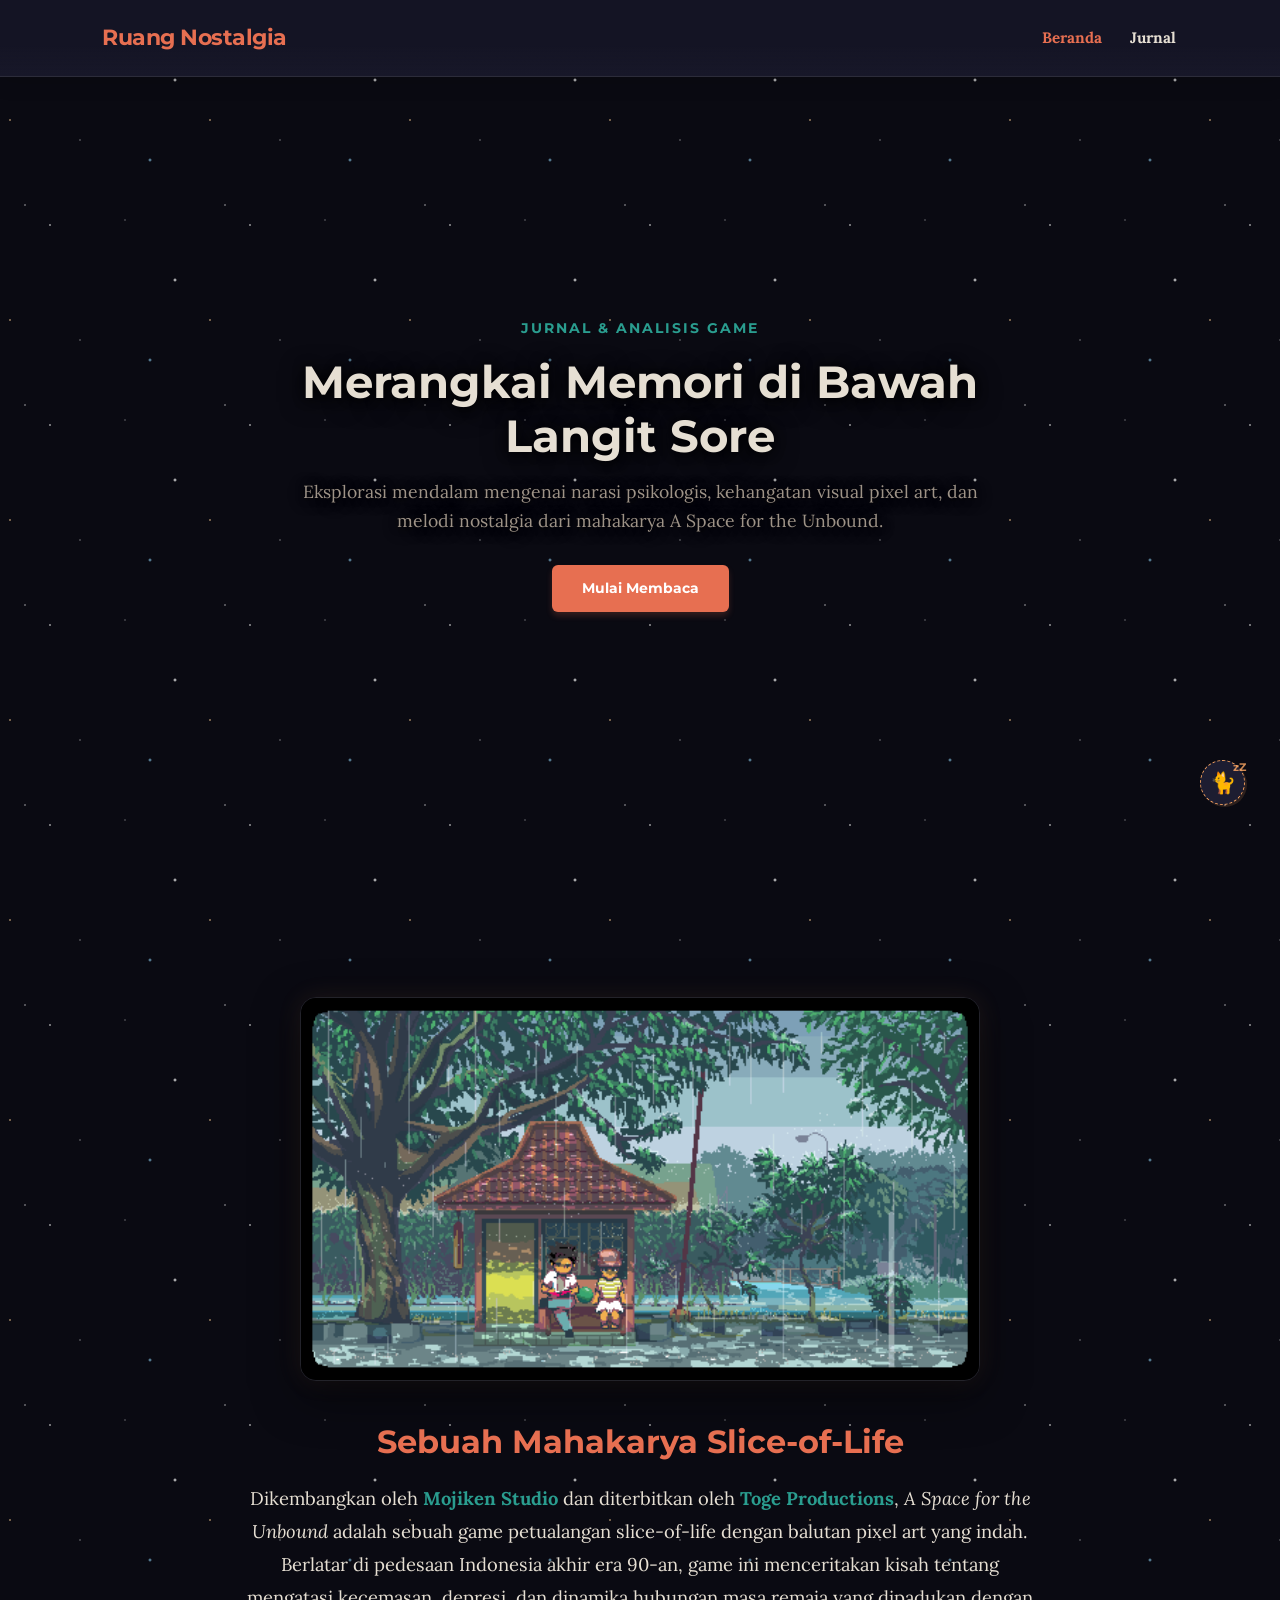
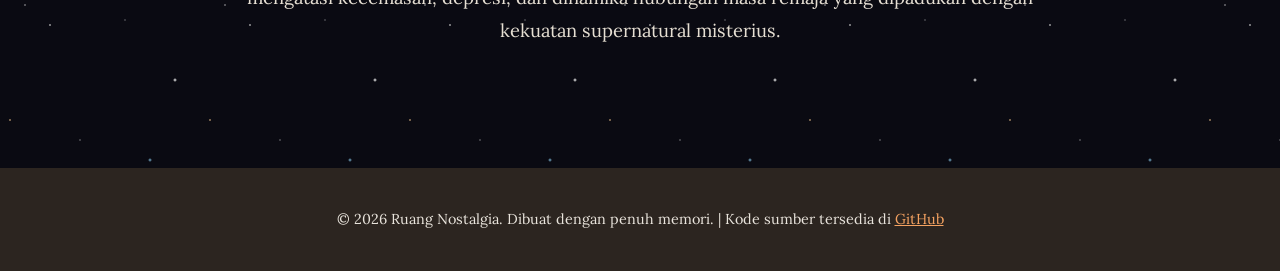
==== index.html @ d912e8d3 "Initial commit - Proyek Ruang Nostalgia" ====
<!DOCTYPE html>
<html lang="id">

<head>
    <meta charset="UTF-8">
    <meta name="viewport" content="width=device-width, initial-scale=1.0">
    <title>Ruang Nostalgia - A Space for the Unbound Blog</title>
    <link rel="preconnect" href="https://fonts.googleapis.com">
    <link rel="preconnect" href="https://fonts.gstatic.com" crossorigin>
    <link
        href="https://fonts.googleapis.com/css2?family=Lora:ital,wght@0,400..700;1,400..700&family=Montserrat:wght@400;700&display=swap"
        rel="stylesheet">
    <link rel="stylesheet" href="style.css">
</head>

<body>

    <header class="navbar">
        <div class="logo">Ruang Nostalgia</div>
        <nav class="nav-links">
            <a href="index.html" class="active">Beranda</a>
            <a href="jurnal.html">Jurnal</a>
            </nav>
    </header>

    <main class="hero">
        <div class="hero-content">
            <span class="hero-tag">Jurnal & Analisis Game</span>
            <h1>Merangkai Memori di Bawah Langit Sore</h1>
            <p>Eksplorasi mendalam mengenai narasi psikologis, kehangatan visual pixel art, dan melodi nostalgia dari
                mahakarya A Space for the Unbound.</p>
            <a href="jurnal.html" class="btn-utama">Mulai Membaca</a>
        </div>
    </main>

    <section class="game-intro">
        <div class="intro-content">
            <img src="images/gameplay.gif" alt="A Space for the Unbound Gameplay" class="game-gif">
            <h2>Sebuah Mahakarya Slice-of-Life</h2>
            <p>Dikembangkan oleh <strong>Mojiken Studio</strong> dan diterbitkan oleh <strong>Toge Productions</strong>, <em>A Space for the Unbound</em> adalah sebuah game petualangan slice-of-life dengan balutan pixel art yang indah. Berlatar di pedesaan Indonesia akhir era 90-an, game ini menceritakan kisah tentang mengatasi kecemasan, depresi, dan dinamika hubungan masa remaja yang dipadukan dengan kekuatan supernatural misterius.</p>
        </div>
    </section>

    <footer class="footer">
        <p>&copy; 2026 Ruang Nostalgia. Dibuat dengan penuh memori. | Kode sumber tersedia di <a href="https://github.com" target="_blank" style="color: var(--senja-kuning); text-decoration: underline;">GitHub</a></p>
    </footer>

    <script src="script.js"></script>
    <!-- Interactive Easter Egg: Pet the Cat -->
    <div id="retro-cat" class="retro-cat" title="Kucing jalanan yang sedang tidur...">
        <span class="cat-emoji">🐈</span>
        <span class="cat-zzz">zZ</span>
        <div class="cat-tooltip">Meow~ Kamu menemukan Admiral!</div>
    </div>
    <!-- Back to Top Button -->
    <button id="btn-top" class="btn-top" title="Kembali ke Atas">↑</button>
</body>

</html>
---- style.css ----
/* ==========================================
   1. RESET & VARIABEL WARNA (KONSISTENSI UI)
   ========================================== */
* {
    margin: 0;
    padding: 0;
    box-sizing: border-box;
}

html {
    scroll-behavior: smooth;
}

:root {
    --bg-kertas: #141424; 
    --bg-kartu: #1D1D31; 
    --bg-blockquote: #23233A; 
    --teks-utama: #E6DFD3; 
    --teks-pudar: #9E9387; 
    --senja-kuning: #F4A261;
    --senja-jingga: #E76F51;
    --langit-biru: #2A9D8F;
    --border-garis: rgba(255, 255, 255, 0.1);
}

body {
    overflow-x: hidden;
    width: 100%;
    font-family: 'Lora', Georgia, serif;
    background-color: #0A0A12; /* Deep space dark base */
    /* Pure CSS Stars */
    background-image: 
        radial-gradient(1px 1px at 25px 5px, #FFFFFF, rgba(255,255,255,0)),
        radial-gradient(1.5px 1.5px at 50px 25px, rgba(255,255,255,0.8), rgba(255,255,255,0)),
        radial-gradient(1px 1px at 125px 20px, rgba(255,255,255,0.6), rgba(255,255,255,0)),
        radial-gradient(2px 2px at 175px 80px, #FFFFFF, rgba(255,255,255,0)),
        radial-gradient(1.5px 1.5px at 10px 120px, rgba(255,210,150,0.8), rgba(255,255,255,0)), /* Warm star */
        radial-gradient(1px 1px at 80px 140px, rgba(255,255,255,0.7), rgba(255,255,255,0)),
        radial-gradient(2px 2px at 150px 160px, rgba(150,220,255,0.8), rgba(255,255,255,0)); /* Blue star */
    background-repeat: repeat;
    background-size: 200px 200px;
    color: var(--teks-utama);
    line-height: 1.6;
    animation: spaceDrift 150s linear infinite; /* Very slow, calming pan effect */
    transition: color 0.3s;
}

@keyframes spaceDrift {
    0% { background-position: 0 0; }
    100% { background-position: -2000px 1000px; } /* Moves diagonally */
}

h1, h2, h3, .logo, .btn-utama {
    font-family: 'Montserrat', sans-serif; /* Font tegas untuk judul */
}

/* ==========================================
   2. BILAH NAVIGASI (NAVBAR)
   ========================================== */
.navbar {
    display: flex;
    justify-content: space-between;
    align-items: center;
    padding: 20px 8%;
    background-color: var(--bg-kertas);
    background-image: linear-gradient(to bottom, var(--bg-kertas) 60%, rgba(29, 29, 49, 0.4));
    border-bottom: 1px solid var(--border-garis);
    box-shadow: 0 4px 20px rgba(0, 0, 0, 0.15);
    position: sticky;
    top: 0;
    z-index: 100;
    transition: background-color 0.3s, border-color 0.3s, box-shadow 0.3s;
}

.logo {
    font-size: 1.4rem;
    font-weight: bold;
    color: var(--senja-jingga);
    letter-spacing: -0.5px;
    position: relative;
    user-select: none;
    transition: transform 0.2s cubic-bezier(0.175, 0.885, 0.32, 1.275);
}

.nav-links a {
    text-decoration: none;
    color: var(--teks-utama);
    margin-left: 20px;
    padding: 6px 2px;
    font-weight: bold;
    font-size: 0.95rem;
    display: inline-block;
    transition: color 0.3s, transform 0.2s cubic-bezier(0.175, 0.885, 0.32, 1.275);
    z-index: 1;
}

.nav-links a:hover {
    color: var(--senja-jingga) !important;
    background: transparent !important;
    background-color: transparent !important;
    background-image: none !important;
    padding: 6px 2px !important;
    border-radius: 0 !important;
    text-decoration: underline dotted 1px var(--senja-jingga) !important;
    transform: translateY(-2px);
}

.nav-links a:hover::before, 
.nav-links a:hover::after,
.nav-links a.active::before,
.nav-links a.active::after {
    content: none !important;
    background: transparent !important;
    background-image: none !important;
    border: none !important;
    display: none !important;
}

.nav-links a.active {
    color: var(--senja-jingga) !important;
    background: transparent !important;
    background-color: transparent !important;
    border-radius: 0 !important;
}

/* ==========================================
   3. HERO SECTION
   ========================================== */
/* Update Hero to Full Screen Center */
.hero {
    position: relative;
    background-color: transparent; /* Keep the stars showing through */
    min-height: 100vh; /* Make it take the full screen height */
    display: flex;
    flex-direction: column;
    justify-content: center;
    align-items: center;
    padding: 0 8%;
    text-align: center;
    margin-top: -80px; /* Offset the navbar height so it is perfectly dead center */
}

.hero::after {
    display: none !important;
}

.hero-content {
    max-width: 700px;
    position: relative;
    z-index: 1;
    margin-top: 40px; /* Push content down slightly to balance the offset */
}

.hero-tag {
    font-family: 'Montserrat', sans-serif;
    font-size: 0.85rem;
    text-transform: uppercase;
    letter-spacing: 2px;
    color: var(--langit-biru);
    font-weight: bold;
}

.hero h1 {
    font-size: 2.8rem;
    margin: 15px 0;
    color: var(--teks-utama);
    line-height: 1.2;
    text-shadow: 0 4px 25px rgba(0, 0, 0, 1), 0 0 12px rgba(0, 0, 0, 0.8);
}

.hero p {
    font-size: 1.1rem;
    color: var(--teks-pudar);
    margin-bottom: 30px;
    text-shadow: 0 2px 15px rgba(0, 0, 0, 1), 0 0 8px rgba(0, 0, 0, 0.8);
}

.btn-utama {
    display: inline-block;
    padding: 12px 30px;
    background-color: var(--senja-jingga);
    color: white;
    text-decoration: none;
    border-radius: 6px;
    font-weight: bold;
    font-size: 0.9rem;
    box-shadow: 0 4px 6px rgba(231, 111, 81, 0.2);
    transition: transform 0.3s cubic-bezier(0.175, 0.885, 0.32, 1.275), background-color 0.3s, box-shadow 0.3s;
    position: relative;
    overflow: hidden;
    z-index: 1;
}

.btn-utama::after {
    content: '';
    position: absolute;
    top: 0;
    left: -100%;
    width: 100%;
    height: 100%;
    background: linear-gradient(90deg, transparent, rgba(255, 255, 255, 0.25), transparent);
    transition: 0.5s;
    z-index: -1;
}

.btn-utama:hover::after {
    left: 100%;
}

.btn-utama:hover {
    transform: translateY(-4px) scale(1.03);
    background-color: #d65d41;
    box-shadow: 0 8px 20px rgba(231, 111, 81, 0.45);
}

/* ==========================================
   4. SEKSI ARTIKEL TERBARU (GRID SYSTEM)
   ========================================== */
.latest-articles {
    padding: 80px 8%;
}

/* Styles for the new Game Intro Section */
.game-intro {
    padding: 100px 8% 120px;
    background-color: transparent;
    text-align: center;
}

.intro-content {
    max-width: 800px;
    margin: 0 auto;
}

.game-gif {
    width: 85%;
    max-width: 700px;
    margin: 0 auto 35px;
    border-radius: 16px;
    border: 1px solid rgba(255, 255, 255, 0.1);
    box-shadow: 0 15px 45px rgba(0, 0, 0, 0.5), 0 0 25px rgba(244, 162, 97, 0.1);
    display: block;
}

.intro-content h2 {
    color: var(--senja-jingga);
    font-size: 2rem;
    margin-bottom: 15px;
}

.intro-content p {
    font-size: 1.15rem;
    line-height: 1.8;
    color: var(--teks-utama);
}

.intro-content strong {
    color: var(--langit-biru);
}

.section-title {
    text-align: center;
    font-size: 2rem;
    margin-bottom: 50px;
    position: relative;
}

.section-title::after {
    content: '';
    display: block;
    width: 50px;
    height: 3px;
    background-color: var(--senja-kuning);
    margin: 10px auto 0;
}

.articles-grid {
    display: grid;
    grid-template-columns: repeat(3, 1fr);
    gap: 30px;
}

.article-card {
    display: block;
    text-decoration: none;
    color: inherit;
    background-color: var(--bg-kartu);
    border-radius: 8px;
    overflow: hidden;
    box-shadow: 0 4px 15px rgba(0,0,0,0.03);
    border: 1px solid var(--border-garis);
    transition: transform 0.3s, box-shadow 0.3s, background-color 0.3s, border-color 0.3s;
}

.article-card:hover {
    transform: translateY(-5px);
    box-shadow: 0 8px 24px rgba(231, 111, 81, 0.08); /* Warm twilight hover shadow */
}

.card-image-placeholder {
    height: 200px;
    background-color: var(--bg-blockquote);
    display: flex;
    justify-content: center;
    align-items: center;
    color: var(--teks-pudar);
    font-size: 0.9rem;
    font-style: italic;
    transition: background-color 0.3s;
}

.card-content {
    padding: 25px;
}

.category {
    font-family: 'Montserrat', sans-serif;
    font-size: 0.75rem;
    text-transform: uppercase;
    font-weight: bold;
    color: var(--langit-biru);
}

.card-content h3 {
    font-size: 1.25rem;
    margin: 10px 0;
    line-height: 1.4;
}

.card-content p {
    font-size: 0.95rem;
    color: var(--teks-pudar);
    margin-bottom: 20px;
}

.read-more {
    display: inline-block;
    text-decoration: none;
    color: var(--senja-jingga);
    font-weight: bold;
    font-size: 0.9rem;
    transition: color 0.3s, transform 0.3s cubic-bezier(0.175, 0.885, 0.32, 1.275);
    position: relative;
}

.read-more::after {
    content: '';
    position: absolute;
    bottom: -2px;
    left: 0;
    width: 0;
    height: 1.5px;
    background-color: var(--senja-jingga);
    transition: width 0.3s cubic-bezier(0.175, 0.885, 0.32, 1.275);
}

.read-more:hover::after {
    width: 100%;
}

.read-more:hover {
    color: #d65d41;
    transform: translateX(6px);
}

/* ==========================================
   5. FOOTER
   ========================================== */
.footer {
    text-align: center;
    padding: 40px 20px;
    background-color: #2C2520;
    color: #e9e4dc;
    font-size: 0.9rem;
}

/* ==========================================
   6. RESPONSIVITAS (RUBRIK 4 - 10%)
   ========================================== */
@media (max-width: 992px) {
    .articles-grid {
        grid-template-columns: repeat(2, 1fr); /* Layar tablet: menjadi 2 kolom */
    }
    .hero h1 {
        font-size: 2.3rem;
    }
}

@media (max-width: 768px) {
    .navbar {
        flex-direction: column;
        padding: 15px;
    }
    .nav-links {
        margin-top: 15px;
    }
    .nav-links a {
        margin: 0 10px;
    }
    .articles-grid {
        grid-template-columns: 1fr; /* Layar HP: menumpuk 1 kolom */
    }
    .hero h1 {
        font-size: 1.8rem;
    }
}

/* ==========================================
   7. CUSTOM MAGIC WAND CURSOR & PARTICLES (A Space for the Unbound)
   ========================================== */
html, body {
    cursor: url("data:image/svg+xml;utf8,%3Csvg xmlns='http://www.w3.org/2000/svg' width='32' height='32' viewBox='0 0 32 32'%3E%3Cline x1='9' y1='9' x2='24' y2='24' stroke='%23E76F51' stroke-width='3.5' stroke-linecap='round'/%3E%3Cline x1='9.5' y1='9.5' x2='23.5' y2='23.5' stroke='%23FF85A1' stroke-width='1.5' stroke-linecap='round'/%3E%3Ccircle cx='24' cy='24' r='2.5' fill='%23F4A261' stroke='%232C2520' stroke-width='0.5'/%3E%3Ccircle cx='9' cy='9' r='2.5' fill='%23F4A261' stroke='%232C2520' stroke-width='0.5'/%3E%3Cpath d='M 8 1 L 10 5.5 L 15 6 L 11 9.5 L 12.5 14.5 L 8 12 L 3.5 14.5 L 5 9.5 L 1 6 L 6 5.5 Z' fill='%23FFD166' stroke='%232C2520' stroke-width='1' stroke-linejoin='round'/%3E%3Cpath d='M 8 3.5 L 9.2 6.2 L 12.2 6.5 L 9.8 8.6 L 10.7 11.6 L 8 10 L 5.3 11.6 L 6.2 8.6 L 3.8 6.5 L 6.8 6.2 Z' fill='%23FFF' opacity='0.6'/%3E%3Ccircle cx='8' cy='8' r='2' fill='%232A9D8F'/%3E%3C/svg%3E") 8 1, auto;
}

/* Ensure interactive components have the active pointer magic wand */
a, button, select, textarea, .btn-utama, .read-more, .article-card, .logo, .theme-toggle-btn, .filter-btn, .btn-top, .decor-polaroid, .decor-polaroid *, .char-modal-overlay, .char-modal-overlay * {
    cursor: url("data:image/svg+xml;utf8,%3Csvg xmlns='http://www.w3.org/2000/svg' width='32' height='32' viewBox='0 0 32 32'%3E%3Cline x1='9' y1='9' x2='24' y2='24' stroke='%23E76F51' stroke-width='3.5' stroke-linecap='round'/%3E%3Cline x1='9.5' y1='9.5' x2='23.5' y2='23.5' stroke='%23FF85A1' stroke-width='1.5' stroke-linecap='round'/%3E%3Ccircle cx='24' cy='24' r='2.5' fill='%23F4A261' stroke='%232C2520' stroke-width='0.5'/%3E%3Ccircle cx='9' cy='9' r='2.5' fill='%23F4A261' stroke='%232C2520' stroke-width='0.5'/%3E%3Cpath d='M 8 1 L 10 5.5 L 15 6 L 11 9.5 L 12.5 14.5 L 8 12 L 3.5 14.5 L 5 9.5 L 1 6 L 6 5.5 Z' fill='%23FFD166' stroke='%232C2520' stroke-width='1' stroke-linejoin='round'/%3E%3Cpath d='M 8 3.5 L 9.2 6.2 L 12.2 6.5 L 9.8 8.6 L 10.7 11.6 L 8 10 L 5.3 11.6 L 6.2 8.6 L 3.8 6.5 L 6.8 6.2 Z' fill='%23FFF' opacity='0.6'/%3E%3Ccircle cx='8' cy='8' r='2' fill='%232A9D8F'/%3E%3C/svg%3E") 8 1, pointer;
}

/* Magic sparkle particles style */
.magic-particle {
    position: fixed;
    top: 0;
    left: 0;
    pointer-events: none;
    z-index: 9999;
    transform: translate(-50%, -50%);
    animation: fadeAndShrink 0.8s cubic-bezier(0.1, 0.8, 0.3, 1) forwards;
}

/* Star-shaped particles using clip-path */
.magic-particle.star {
    clip-path: polygon(50% 0%, 61% 35%, 98% 35%, 68% 57%, 79% 91%, 50% 70%, 21% 91%, 32% 57%, 2% 35%, 39% 35%);
}

/* Rift-shaped particles (magical glowing space diamonds) */
.magic-particle.rift {
    clip-path: polygon(50% 0%, 100% 50%, 50% 100%, 0% 50%);
}

/* Simple circular sparkles */
.magic-particle.circle {
    border-radius: 50%;
}

@keyframes fadeAndShrink {
    0% {
        opacity: 1;
        transform: translate(-50%, -50%) scale(1) rotate(0deg);
    }
    100% {
        opacity: 0;
        transform: translate(calc(-50% + var(--dx)), calc(-50% + var(--dy))) scale(0) rotate(var(--rot));
    }
}

/* Space Dive Rift Ripple on Click (Subtler & Smaller) */
.rift-ripple {
    position: fixed;
    pointer-events: none;
    z-index: 9998;
    border: 1.5px solid var(--langit-biru);
    border-radius: 50%;
    transform: translate(-50%, -50%) scale(0);
    box-shadow: 0 0 8px var(--langit-biru), inset 0 0 8px var(--langit-biru);
    animation: riftExpand 0.5s cubic-bezier(0.1, 0.8, 0.2, 1) forwards;
}

@keyframes riftExpand {
    0% {
        width: 0px;
        height: 0px;
        opacity: 0.8;
        border-color: var(--senja-kuning);
        box-shadow: 0 0 5px var(--senja-kuning), inset 0 0 5px var(--senja-kuning);
    }
    40% {
        opacity: 0.9;
        border-color: var(--langit-biru);
        box-shadow: 0 0 10px var(--langit-biru), inset 0 0 10px var(--langit-biru);
    }
    100% {
        width: 70px;
        height: 70px;
        opacity: 0;
        transform: translate(-50%, -50%) scale(1);
    }
}

/* Glossy Memory Bubble Style for Nav Hover */
.nav-bubble {
    position: fixed;
    pointer-events: none;
    z-index: 9999;
    border-radius: 50%;
    transform: translate(-50%, -50%);
    animation: bubbleRise 1.2s cubic-bezier(0.1, 0.8, 0.3, 1) forwards;
}

@keyframes bubbleRise {
    0% {
        opacity: 0;
        transform: translate(-50%, -50%) scale(0.3);
    }
    15% {
        opacity: 0.8;
        transform: translate(-50%, -50%) scale(1);
    }
    100% {
        opacity: 0;
        transform: translate(calc(-50% + var(--dx)), calc(-50% - var(--dy))) scale(1.3);
    }
}

/* Logo thought bubble and heartbeat pop styles */
.logo-pop {
    animation: logoHeartbeat 0.3s cubic-bezier(0.175, 0.885, 0.32, 1.275) forwards;
}

@keyframes logoHeartbeat {
    0% { transform: scale(1); }
    50% { transform: scale(1.08); color: var(--senja-kuning); }
    100% { transform: scale(1); }
}

.logo-thought-bubble {
    position: absolute;
    top: 130%;
    left: 0;
    background-color: var(--bg-kartu);
    border: 1.5px dashed var(--senja-jingga);
    border-radius: 8px;
    padding: 8px 14px;
    font-family: 'Lora', Georgia, serif;
    font-size: 0.8rem;
    font-style: italic;
    color: var(--teks-utama);
    box-shadow: 0 6px 15px rgba(231, 111, 81, 0.12);
    z-index: 1000;
    width: max-content;
    max-width: 260px;
    white-space: normal;
    opacity: 0;
    transform: translateY(-8px);
    transition: opacity 0.3s ease, transform 0.3s cubic-bezier(0.175, 0.885, 0.32, 1.275), background-color 0.3s, color 0.3s;
    pointer-events: none;
    font-weight: normal;
    letter-spacing: normal;
    line-height: 1.4;
}

.logo-thought-bubble.show {
    opacity: 1;
    transform: translateY(0);
}

.logo-thought-bubble::after {
    content: '';
    position: absolute;
    top: -7px;
    left: 20px;
    border-width: 0 7px 7px;
    border-style: solid;
    border-color: transparent transparent var(--bg-kartu);
    display: block;
    width: 0;
    transition: border-color 0.3s;
}

.logo-thought-bubble::before {
    content: '';
    position: absolute;
    top: -9px;
    left: 19px;
    border-width: 0 8px 8px;
    border-style: solid;
    border-color: transparent transparent var(--senja-jingga);
    display: block;
    width: 0;
    z-index: -1;
}

/* ==========================================
   8. HALAMAN JURNAL & TENTANG (SPLIT LAYOUT)
   ========================================== */
.jurnal-header {
    padding: 60px 8% 20px;
    text-align: center;
    max-width: 800px;
    margin: 0 auto;
}

.jurnal-header h1 {
    font-size: 2.2rem;
    color: var(--teks-utama);
    margin-bottom: 10px;
}

.jurnal-header p {
    color: var(--teks-pudar);
    font-size: 1.05rem;
}

/* Split Layout for Tentang Halaman */
.about-container {
    padding: 60px 8% 80px;
}

.about-split {
    display: grid;
    grid-template-columns: 1fr 1.2fr;
    gap: 50px;
    align-items: center;
    max-width: 1100px;
    margin: 0 auto;
}

.about-photo-wrapper {
    width: 100%;
}

.about-photo-placeholder {
    width: 100%;
    aspect-ratio: 1 / 1;
    background: radial-gradient(circle at center, #f4ecd8 0%, #e9e4dc 100%);
    border: 3px dashed rgba(231, 111, 81, 0.35);
    border-radius: 12px;
    display: flex;
    justify-content: center;
    align-items: center;
    position: relative;
    overflow: hidden;
    box-shadow: 0 8px 24px rgba(0, 0, 0, 0.04);
}

.about-photo-placeholder::before {
    content: '';
    position: absolute;
    top: 10px;
    left: 10px;
    right: 10px;
    bottom: 10px;
    border: 1px solid rgba(44, 37, 32, 0.08);
    pointer-events: none;
}

.pixel-art-avatar {
    text-align: center;
    color: var(--teks-pudar);
    font-family: 'Montserrat', sans-serif;
    font-size: 1.1rem;
    font-weight: bold;
    display: flex;
    flex-direction: column;
    align-items: center;
    gap: 15px;
}

.pixel-art-avatar::before {
    content: '👤';
    font-size: 3.5rem;
    filter: drop-shadow(0 4px 6px rgba(0, 0, 0, 0.1));
}

.about-info {
    display: flex;
    flex-direction: column;
    gap: 18px;
}

.about-tag {
    font-family: 'Montserrat', sans-serif;
    font-size: 0.85rem;
    text-transform: uppercase;
    letter-spacing: 2px;
    color: var(--langit-biru);
    font-weight: bold;
}

.about-info h1 {
    font-size: 2.5rem;
    color: var(--teks-utama);
    line-height: 1.2;
}

.about-bio {
    font-size: 1.15rem;
    color: var(--teks-utama);
    line-height: 1.6;
}

.about-story {
    font-size: 1.02rem;
    color: var(--teks-pudar);
    line-height: 1.7;
    position: relative;
    padding-left: 20px;
    border-left: 3px solid var(--senja-kuning);
}

.about-skills {
    font-size: 1rem;
    color: var(--teks-pudar);
    line-height: 1.6;
}

.btn-hubungi {
    align-self: flex-start;
    margin-top: 10px;
}

/* Responsiveness for Jurnal & Tentang */
@media (max-width: 992px) {
    .about-split {
        grid-template-columns: 1fr;
        gap: 40px;
    }
    
    .about-photo-placeholder {
        max-width: 400px;
        margin: 0 auto;
    }
}

/* ==========================================
   9. CINEMATIC PAGE TRANSITIONS (SIMPLE SMOOTH FADE)
   ========================================== */
.page-transition-overlay {
    position: fixed;
    top: 0;
    left: 0;
    width: 100vw;
    height: 100vh;
    background-color: var(--bg-kertas); /* Blends perfectly with page background to prevent flashing */
    z-index: 100000;
    pointer-events: none;
    opacity: 1;
    transition: opacity 0.35s cubic-bezier(0.4, 0, 0.2, 1);
}

.page-transition-overlay.fade-out {
    opacity: 0;
}

/* ==========================================
   10. DETAIL ARTIKEL & TIPOGRAFI (Tahap 4)
   ========================================== */
.article-container {
    max-width: 800px; /* Ergonomic column width for optimal reading experience */
    margin: 40px auto 60px;
    padding: 0 24px;
}

.breadcrumb {
    font-family: 'Montserrat', sans-serif;
    font-size: 0.75rem;
    text-transform: uppercase;
    letter-spacing: 1px;
    color: var(--teks-pudar);
    margin-bottom: 24px;
}

.breadcrumb a {
    text-decoration: none;
    color: var(--teks-pudar);
    transition: color 0.3s;
}

.breadcrumb a:hover {
    color: var(--senja-jingga);
}

.breadcrumb .active {
    color: var(--senja-jingga);
    font-weight: bold;
}

.article-header {
    margin-bottom: 35px;
}

.article-header .category {
    font-family: 'Montserrat', sans-serif;
    font-size: 0.8rem;
    font-weight: bold;
    text-transform: uppercase;
    letter-spacing: 1.5px;
    color: var(--langit-biru);
    display: inline-block;
    margin-bottom: 12px;
}

.article-header h1 {
    font-size: 2.6rem;
    color: var(--teks-utama);
    line-height: 1.25;
    margin-bottom: 15px;
}

.article-meta {
    display: flex;
    flex-wrap: wrap;
    gap: 20px;
    font-family: 'Montserrat', sans-serif;
    font-size: 0.85rem;
    color: var(--teks-pudar);
    border-bottom: 1px dashed rgba(44, 37, 32, 0.15);
    padding-bottom: 20px;
    margin-bottom: 30px;
}

.article-meta strong {
    color: var(--teks-utama);
}

.article-hero-image {
    width: 100%;
    aspect-ratio: 16 / 9;
    background: linear-gradient(135deg, rgba(244, 162, 97, 0.4) 0%, rgba(231, 111, 81, 0.5) 100%);
    border: 1px solid rgba(255, 255, 255, 0.1) !important;
    border-radius: 16px !important;
    position: relative;
    overflow: hidden;
    box-shadow: 0 15px 45px rgba(0, 0, 0, 0.5), 0 0 25px rgba(244, 162, 97, 0.1) !important;
    display: flex;
    justify-content: center;
    align-items: center;
}

.article-hero-image::before {
    display: none;
}

.hero-image-overlay {
    text-align: center;
    color: var(--teks-utama);
    font-family: 'Montserrat', sans-serif;
    font-size: 1rem;
    font-weight: bold;
    display: flex;
    flex-direction: column;
    align-items: center;
    gap: 15px;
    padding: 20px;
}

.hero-image-overlay::before {
    content: '🌅';
    font-size: 3.5rem;
    filter: drop-shadow(0 4px 6px rgba(0, 0, 0, 0.1));
}

.article-content {
    font-family: 'Lora', Georgia, serif;
    font-size: 1.15rem; /* Larger, premium, legible text size */
    line-height: 1.85; /* Beautiful, airy row spacing */
    color: var(--teks-utama);
}

.article-content p {
    margin-bottom: 24px; /* Distinct paragraphs spacing */
}

.article-content h2 {
    font-family: 'Montserrat', sans-serif;
    font-size: 1.6rem;
    color: var(--senja-jingga);
    margin: 40px 0 20px;
    line-height: 1.3;
}

.article-content blockquote {
    background-color: var(--bg-blockquote); /* Krem hangat sedikit teduh / Indigo di dark mode */
    border-left: 4px solid var(--senja-kuning); /* Border senja */
    padding: 24px 30px;
    margin: 35px 0;
    border-radius: 0 8px 8px 0;
    font-style: italic;
    font-size: 1.25rem;
    line-height: 1.7;
    color: var(--teks-utama);
    box-shadow: inset 2px 2px 5px rgba(0, 0, 0, 0.01);
    transition: background-color 0.3s, color 0.3s;
}

.article-content blockquote cite {
    display: block;
    margin-top: 12px;
    font-family: 'Montserrat', sans-serif;
    font-size: 0.85rem;
    font-style: normal;
    font-weight: bold;
    color: var(--teks-pudar);
    text-transform: uppercase;
    letter-spacing: 1px;
}

.article-navigation {
    margin-top: 50px;
    border-top: 1px dashed rgba(44, 37, 32, 0.15);
    padding-top: 30px;
}

.btn-kembali {
    display: inline-block;
    padding: 12px 28px;
    background-color: var(--bg-blockquote);
    border: 1.5px dashed var(--senja-jingga);
    border-radius: 4px; /* Blocky retro style */
    color: var(--teks-utama);
    text-decoration: none;
    font-family: 'Montserrat', sans-serif;
    font-weight: bold;
    font-size: 0.9rem;
    letter-spacing: 0.5px;
    box-shadow: 4px 4px 0px rgba(231, 111, 81, 0.15); /* Retro 2D block shadow */
    transition: transform 0.2s, background-color 0.3s, border-color 0.3s, box-shadow 0.2s, color 0.3s;
    position: relative;
}

.btn-kembali::before {
    content: '◆'; /* Retro choice pointer diamond from the game */
    margin-right: 10px;
    color: var(--langit-biru);
    display: inline-block;
    transition: color 0.3s, transform 0.3s cubic-bezier(0.175, 0.885, 0.32, 1.275);
}

.btn-kembali:hover {
    background-color: var(--bg-kartu);
    border-color: var(--langit-biru);
    color: var(--senja-jingga);
    box-shadow: 2px 2px 0px rgba(42, 157, 143, 0.25);
    transform: translate(2px, 2px); /* Retro button press-down effect */
}

.btn-kembali:hover::before {
    color: var(--senja-jingga);
    transform: scale(1.3) rotate(45deg); /* Playful memory spin & scale */
}

/* Dreamlike Memory Flashback Transition Overlay */
.page-transition-overlay.flashback-style {
    background: radial-gradient(circle at center, #FFFFFF 0%, #FFFDF9 60%, var(--bg-kertas) 100%);
    box-shadow: 0 0 120px rgba(255, 255, 255, 1) inset;
    transition: opacity 0.5s cubic-bezier(0.25, 1, 0.5, 1);
}

/* Responsiveness for Article Page */
@media (max-width: 768px) {
    .article-container {
        padding: 40px 20px; /* Generous mobile padding */
        margin: 20px auto 40px;
    }
    
    .article-header h1 {
        font-size: 2rem;
    }
    
    .article-content {
        font-size: 1.1rem;
    }
    
    .article-content blockquote {
        padding: 18px 20px;
        font-size: 1.15rem;
    }
}

/* ==========================================
   11. SPACE-DIVE TRANSITION STYLES (TONED DOWN & SOFT)
   ========================================== */
.page-transition-overlay.space-dive-style {
    background-color: #1A1A2E; /* Space Dive deep indigo as base */
    opacity: 0;
    transform: scale(1.02); /* Very subtle scale up for diving warp effect */
    transition: opacity 0.4s cubic-bezier(0.25, 1, 0.5, 1), transform 0.4s cubic-bezier(0.25, 1, 0.5, 1);
    display: flex;
    justify-content: center;
    align-items: center;
}

/* Show state */
.page-transition-overlay.space-dive-style.fade-in-active {
    opacity: 1;
    transform: scale(1);
}

/* ==========================================
   12. SINKRONISASI LAINNYA & FITUR UX BARU
   ========================================== */
/* Filter Kategori */
.filter-container {
    display: flex;
    justify-content: center;
    flex-wrap: wrap;
    gap: 12px;
    margin: 20px auto 40px;
    max-width: 800px;
    padding: 0 15px;
}

.filter-btn {
    font-family: 'Montserrat', sans-serif;
    font-size: 0.85rem;
    font-weight: bold;
    padding: 8px 18px;
    background-color: var(--bg-kartu);
    border: 1px dashed var(--border-garis);
    border-radius: 20px;
    color: var(--teks-utama);
    box-shadow: 0 2px 5px rgba(0, 0, 0, 0.02);
    transition: all 0.3s cubic-bezier(0.175, 0.885, 0.32, 1.275);
}

.filter-btn:hover {
    color: var(--senja-jingga);
    border-color: var(--senja-jingga);
    transform: translateY(-2px);
}

.filter-btn.active {
    background-color: var(--langit-biru);
    border-color: var(--langit-biru);
    color: white;
    box-shadow: 0 4px 10px rgba(42, 157, 143, 0.2);
}

/* Back to Top Button */
.btn-top {
    position: fixed;
    bottom: 35px;
    right: 35px;
    display: none;
    z-index: 999;
    width: 45px;
    height: 45px;
    border-radius: 50%;
    background-color: var(--bg-kartu);
    border: 1.5px dashed var(--senja-kuning);
    color: var(--senja-kuning);
    font-size: 1.2rem;
    font-weight: bold;
    box-shadow: 2px 2px 0px rgba(244, 162, 97, 0.15); /* Retro 2D shadow */
    transition: all 0.25s cubic-bezier(0.175, 0.885, 0.32, 1.275);
    display: flex;
    justify-content: center;
    align-items: center;
}

.btn-top:hover {
    background-color: #23233A;
    border-color: var(--langit-biru);
    color: var(--langit-biru);
    box-shadow: 1px 1px 0px rgba(42, 157, 143, 0.25);
    transform: translate(1px, 1px) scale(1.05);
}



/* ==========================================
   13. EASTER EGG: INTERACTIVE CAT (ADMIRAL)
   ========================================== */
.retro-cat {
    position: fixed;
    bottom: 95px;
    right: 35px;
    z-index: 998;
    background-color: var(--bg-kartu);
    border: 1.5px dashed var(--senja-kuning);
    width: 45px;
    height: 45px;
    border-radius: 50%;
    display: flex;
    justify-content: center;
    align-items: center;
    font-size: 1.3rem;
    box-shadow: 2px 2px 0px rgba(244, 162, 97, 0.15);
    user-select: none;
    transition: all 0.25s cubic-bezier(0.175, 0.885, 0.32, 1.275);
}

.retro-cat:hover {
    background-color: #23233A;
    border-color: var(--langit-biru);
    box-shadow: 1px 1px 0px rgba(42, 157, 143, 0.25);
    transform: translate(1px, 1px) scale(1.1);
}

.cat-emoji {
    display: inline-block;
    transition: transform 0.25s ease;
}

.retro-cat:hover .cat-emoji {
    animation: catStretch 0.5s ease infinite alternate;
}

@keyframes catStretch {
    0% { transform: scale(1); }
    100% { transform: scaleY(1.15) scaleX(0.95); }
}

.cat-zzz {
    position: absolute;
    top: -2px;
    right: -2px;
    font-size: 0.7rem;
    font-family: 'Montserrat', sans-serif;
    font-weight: bold;
    color: var(--senja-kuning);
    opacity: 0.85;
    animation: zzzFloat 2s ease-in-out infinite;
}

@keyframes zzzFloat {
    0% {
        transform: translate(0, 0) scale(0.7);
        opacity: 0;
    }
    30% {
        opacity: 0.8;
    }
    100% {
        transform: translate(8px, -12px) scale(1.1);
        opacity: 0;
    }
}

/* Tooltip Dialog box */
.cat-tooltip {
    position: absolute;
    bottom: 120%;
    right: 0;
    background-color: var(--bg-kartu);
    border: 1.5px dashed var(--senja-jingga);
    border-radius: 8px;
    padding: 8px 12px;
    font-family: 'Lora', Georgia, serif;
    font-size: 0.8rem;
    font-style: italic;
    color: var(--teks-utama);
    box-shadow: 0 6px 15px rgba(231, 111, 81, 0.12);
    z-index: 1000;
    width: max-content;
    max-width: 220px;
    white-space: normal;
    opacity: 0;
    transform: translateY(-8px);
    pointer-events: none;
    transition: opacity 0.3s ease, transform 0.3s cubic-bezier(0.175, 0.885, 0.32, 1.275);
}

.cat-tooltip.show {
    opacity: 1;
    transform: translateY(0);
}

.cat-tooltip::after {
    content: '';
    position: absolute;
    bottom: -7px;
    right: 15px;
    border-width: 7px 7px 0;
    border-style: solid;
    border-color: var(--bg-kartu) transparent transparent;
    display: block;
    width: 0;
}

.cat-tooltip::before {
    content: '';
    position: absolute;
    bottom: -9px;
    right: 14px;
    border-width: 8px 8px 0;
    border-style: solid;
    border-color: var(--senja-jingga) transparent transparent;
    display: block;
    width: 0;
    z-index: -1;
}

/* Heart Particle */
.heart-particle {
    position: fixed;
    pointer-events: none;
    z-index: 9999;
    font-size: 1.2rem;
    color: #e76f51;
    animation: heartRise 1.2s cubic-bezier(0.25, 0.8, 0.25, 1) forwards;
}

@keyframes heartRise {
    0% {
        opacity: 0;
        transform: translate(-50%, -50%) scale(0.5);
    }
    15% {
        opacity: 1;
        transform: translate(-50%, -50%) scale(1.1);
    }
    100% {
        opacity: 0;
        transform: translate(calc(-50% + var(--dx)), calc(-50% - var(--dy))) scale(0.6);
    }
}

/* ==========================================
   14. SCHOOL NOTICE BOARD AESTHETIC (MADING)
   ========================================== */
.jurnal-header.mading-style {
    background: rgba(20, 20, 35, 0.4);
    backdrop-filter: blur(10px);
    -webkit-backdrop-filter: blur(10px);
    padding: 50px 40px;
    border-radius: 12px;
    box-shadow: 0 15px 40px rgba(0, 0, 0, 0.6), inset 0 0 20px rgba(42, 157, 143, 0.05);
    max-width: 800px;
    margin: 40px auto 20px;
    border: 1px solid rgba(255, 255, 255, 0.08);
    border-top: 1px solid rgba(255, 255, 255, 0.15);
    position: relative;
    overflow: visible;
}

.mading-paper {
    background-color: var(--bg-kertas);
    padding: 35px 45px;
    border-radius: 4px;
    box-shadow: 3px 5px 15px rgba(0, 0, 0, 0.12);
    transform: rotate(0deg);
    transition: transform 0.4s cubic-bezier(0.175, 0.885, 0.32, 1.275), box-shadow 0.4s ease;
    position: relative;
    border: 1px solid var(--border-garis);
}

.mading-paper:hover {
    transform: rotate(0deg) scale(1.01);
    box-shadow: 5px 10px 25px rgba(0, 0, 0, 0.18);
}

/* Thumbtacks (Pins) */
.pin {
    width: 14px;
    height: 14px;
    background: var(--senja-jingga);
    box-shadow: 0 0 10px var(--senja-jingga), 0 0 20px var(--senja-jingga), inset 0 0 4px #FFF;
    border: none;
    border-radius: 50%;
    position: absolute;
    top: -6px;
    z-index: 10;
    transition: transform 0.3s cubic-bezier(0.175, 0.885, 0.32, 1.275);
}

.mading-paper:hover .pin {
    transform: scale(1.1);
}

.pin::after {
    content: none !important;
}

.pin.top-left {
    left: 20px;
    transform: rotate(-15deg);
}

.pin.top-right {
    right: 20px;
    transform: rotate(15deg);
}

/* ==========================================
   15. OVERLAPPING IMMERSIVE DECORS & ZOOM
   ========================================== */
.jurnal-page-wrapper {
    position: relative;
    max-width: 800px; /* Ensure this matches or wraps tightly around your mading width */
    margin: 0 auto; 
    overflow: visible;
}

.jurnal-page-wrapper.zoomed {
    padding-bottom: 220px; /* Breathe space for scaled board */
    transition: padding 0.4s ease;
}

.jurnal-page-wrapper.zoomed .jurnal-header {
    transform: scale(1.5); /* Scale up ONLY the corkboard */
    transform-origin: center top; /* Scale centered top to maintain balance */
    transition: transform 0.4s cubic-bezier(0.25, 1, 0.5, 1);
    z-index: 5;
}

.decor-polaroid {
    background: rgba(255, 255, 255, 0.05);
    backdrop-filter: blur(8px);
    -webkit-backdrop-filter: blur(8px);
    padding: 10px 10px 30px 10px;
    box-shadow: 0 15px 35px rgba(0, 0, 0, 0.5), inset 0 0 20px rgba(255, 255, 255, 0.05);
    transform: rotate(0deg);
    transition: transform 0.3s cubic-bezier(0.175, 0.885, 0.32, 1.275), box-shadow 0.3s ease;
    border: 1px solid rgba(255, 255, 255, 0.15);
    border-top: 1px solid rgba(255, 255, 255, 0.3);
    user-select: none;
    animation: spaceFloat 6s ease-in-out infinite;
}

.decor-left {
    position: absolute;
    top: 40px;
    left: -240px;
    z-index: 10;
}

.decor-right {
    position: absolute;
    top: 40px;
    right: -240px;
    z-index: 10;
}

.decor-polaroid .photo-img.photo-2 {
    background-image: url('images/foto-kanan.jpg');
    background-size: cover;
    background-position: center;
}

.decor-polaroid:hover {
    animation-play-state: paused;
    box-shadow: 0 15px 30px rgba(0,0,0,0.25), 0 5px 10px rgba(0,0,0,0.1);
}

.decor-polaroid .photo-img {
    width: 120px;
    height: 120px;
    background-image: url('images/foto-kiri.jpg');
    background-size: cover;
    background-position: center;
    border: 1px solid rgba(0,0,0,0.1);
}

.decor-polaroid .caption {
    font-family: 'Lora', Georgia, serif;
    font-style: italic;
    font-size: 0.8rem;
    text-align: center;
    margin-top: 10px;
    color: var(--teks-utama);
}

.decor-polaroid .tape {
    position: absolute;
    top: -15px;
    left: calc(50% - 30px);
    width: 60px;
    height: 25px;
    background: rgba(255, 255, 255, 0.2);
    backdrop-filter: blur(4px);
    box-shadow: 0 0 10px rgba(255, 255, 255, 0.3);
    border: none;
    transform: rotate(3deg);
    pointer-events: none;
}

.decor-sticky {
    position: absolute;
    bottom: -30px; /* Adjust this value so it overlaps the bottom edge perfectly */
    left: 50%;
    transform: translateX(-50%) rotate(0deg); /* Centered horizontally with zero rotation */
    z-index: 15;
    background: rgba(244, 162, 97, 0.15);
    backdrop-filter: blur(8px);
    -webkit-backdrop-filter: blur(8px);
    padding: 20px;
    box-shadow: 0 15px 35px rgba(0, 0, 0, 0.5), inset 0 0 15px rgba(244, 162, 97, 0.1);
    width: 180px;
    transition: transform 0.3s cubic-bezier(0.175, 0.885, 0.32, 1.275), box-shadow 0.3s ease;
    border: 1px solid rgba(244, 162, 97, 0.3);
    border-top: 1px solid rgba(244, 162, 97, 0.5);
    animation: spaceFloatCenter 7s ease-in-out infinite;
}

.decor-sticky:hover {
    animation-play-state: paused;
    box-shadow: 4px 8px 18px rgba(0,0,0,0.22);
}

.decor-sticky p {
    font-family: 'Lora', Georgia, serif;
    font-style: italic;
    font-size: 0.9rem;
    color: var(--teks-utama);
    line-height: 1.4;
}

.decor-sticky .pin {
    width: 14px;
    height: 14px;
    background: var(--senja-jingga);
    box-shadow: 0 0 10px var(--senja-jingga), 0 0 20px var(--senja-jingga), inset 0 0 4px #FFF;
    border: none;
    border-radius: 50%;
    position: absolute;
    top: -6px;
    left: calc(50% - 7px);
    z-index: 10;
    transform: rotate(-5deg);
}

.decor-sticky .pin::after {
    content: none !important;
}

@keyframes spaceFloat {
    0% { transform: translateY(0px) rotate(0deg); }
    50% { transform: translateY(-8px) rotate(0deg); }
    100% { transform: translateY(0px) rotate(0deg); }
}

@keyframes spaceFloatCenter {
    0% { transform: translateX(-50%) translateY(0px) rotate(0deg); }
    50% { transform: translateX(-50%) translateY(-6px) rotate(0deg); }
    100% { transform: translateX(-50%) translateY(0px) rotate(0deg); }
}

/* Force the Correct Images */
.decor-left .photo-img {
    background: url('images/foto-kiri.jpg') center/cover no-repeat !important;
}

.decor-right .photo-img, .decor-right .photo-img.photo-2 {
    background: url('images/foto-kanan.jpg') center/cover no-repeat !important;
}

/* Hide character-desc on the floating polaroid — only shown in modal */
.decor-polaroid .character-desc {
    display: none;
}

/* ==========================================
   CHARACTER MODAL OVERLAY
   ========================================== */
.char-modal-overlay {
    position: fixed;
    inset: 0;
    background: rgba(10, 10, 18, 0.92);
    z-index: 9999;
    display: flex;
    justify-content: center;
    align-items: center;
    opacity: 0;
    pointer-events: none;
    transition: opacity 0.35s ease;
    backdrop-filter: blur(4px);
    -webkit-backdrop-filter: blur(4px);
}

.char-modal-overlay.active {
    opacity: 1;
    pointer-events: auto;
}

/* The card itself */
.char-modal-card {
    cursor: default;
    position: relative;
    background: rgba(255, 255, 255, 0.05);
    backdrop-filter: blur(12px);
    -webkit-backdrop-filter: blur(12px);
    border: 1px solid rgba(255, 255, 255, 0.15);
    border-top: 1px solid rgba(255, 255, 255, 0.3);
    box-shadow: 0 30px 80px rgba(0, 0, 0, 0.7), inset 0 0 30px rgba(255, 255, 255, 0.04);
    padding: 14px 14px 28px 14px;
    width: 280px;
    /* Entry animation */
    transform: scale(0.7) translateY(20px);
    opacity: 0;
    transition: transform 0.45s cubic-bezier(0.25, 1, 0.5, 1), opacity 0.45s cubic-bezier(0.25, 1, 0.5, 1);
}

.char-modal-overlay.active .char-modal-card {
    transform: scale(1) translateY(0);
    opacity: 1;
}

/* Tape strip on top */
.char-modal-card .modal-tape {
    position: absolute;
    top: -14px;
    left: calc(50% - 32px);
    width: 64px;
    height: 22px;
    background: rgba(255, 255, 255, 0.18);
    backdrop-filter: blur(4px);
    box-shadow: 0 0 8px rgba(255, 255, 255, 0.25);
    transform: rotate(1.5deg);
    pointer-events: none;
}

/* Photo area */
.char-modal-card .modal-photo {
    width: 100%;
    aspect-ratio: 1 / 1;
    background-size: cover;
    background-position: center;
    background-repeat: no-repeat;
    border: 1px solid rgba(255, 255, 255, 0.1);
    display: block;
}

/* Caption (name + year) */
.char-modal-card .modal-caption {
    font-family: 'Lora', Georgia, serif;
    font-style: italic;
    font-size: 0.95rem;
    text-align: center;
    margin-top: 12px;
    color: var(--teks-utama);
    letter-spacing: 0.3px;
}

/* Divider */
.char-modal-card .modal-divider {
    width: 40px;
    height: 1px;
    background: linear-gradient(to right, transparent, rgba(244, 162, 97, 0.6), transparent);
    margin: 10px auto;
    border: none;
}

/* Description text */
.char-modal-card .modal-desc {
    font-family: 'Lora', Georgia, serif;
    font-style: italic;
    font-size: 0.82rem;
    line-height: 1.65;
    color: rgba(230, 223, 211, 0.82);
    text-align: center;
    text-shadow: 0 1px 4px rgba(0, 0, 0, 0.7);
    margin: 0;
    opacity: 0;
    transform: translateY(6px);
    transition: opacity 0.35s ease 0.25s, transform 0.35s ease 0.25s;
}

.char-modal-overlay.active .char-modal-card .modal-desc {
    opacity: 1;
    transform: translateY(0);
}

/* Close hint */
.char-modal-card .modal-close-hint {
    position: absolute;
    bottom: -30px;
    left: 50%;
    transform: translateX(-50%);
    font-family: 'Montserrat', sans-serif;
    font-size: 0.7rem;
    letter-spacing: 1.5px;
    text-transform: uppercase;
    color: rgba(255, 255, 255, 0.3);
    white-space: nowrap;
    pointer-events: none;
}

/* 2. Optimize Animations (Hardware Acceleration) */
.decor-polaroid, .decor-sticky, .mading-paper, .char-modal-card {
    will-change: transform, opacity;
}

/* 3. Responsive Adjustments for Mid-Sized Screens (Tablets/Small Laptops) */
@media (max-width: 1300px) {
    .decor-left { left: -100px; }
    .decor-right { right: -100px; }
}

/* 4. Complete Mobile Overhaul for Jurnal Decorations */
@media (max-width: 992px) {
    .jurnal-page-wrapper {
        display: flex;
        flex-direction: column;
        align-items: center;
        padding-bottom: 60px;
    }
    
    .jurnal-header.mading-style {
        margin-bottom: 40px;
        padding: 40px 20px;
    }

    .decor-polaroid, .decor-sticky {
        display: block !important;
        position: relative !important;
        top: 0 !important;
        left: 0 !important;
        right: 0 !important;
        bottom: 0 !important;
        margin: 20px auto 40px !important;
        transform: rotate(0deg) !important;
        animation: none !important;
    }

    .decor-sticky {
        width: 80%;
        max-width: 250px;
    }
}

/* 5. Disable Custom Cursor on Touch Devices (Mobile UX Affordance) */
@media (pointer: coarse) {
    html, body, a, button, select, textarea, .btn-utama, .read-more, .article-card, .logo, .theme-toggle-btn, .filter-btn, .btn-top, .decor-polaroid, .decor-polaroid *, .char-modal-overlay, .char-modal-overlay * {
        cursor: auto !important;
    }
}

/* 6. Responsive Character Modal (Zoom Mode) for Mobile */
@media (max-width: 768px) {
    .char-modal-card {
        width: 85vw;
        max-width: 320px;
        padding: 12px 12px 20px 12px;
    }
    
    .char-modal-card .modal-desc {
        font-size: 0.8rem;
        line-height: 1.5;
    }
    
    .char-modal-card .modal-close-hint {
        font-size: 0.65rem;
        bottom: -25px;
    }
}

/* 7. Smooth focus state for accessibility (Feedback) */
a:focus-visible, button:focus-visible, .decor-polaroid:focus-visible {
    outline: 2px dashed var(--senja-kuning);
    outline-offset: 4px;
}
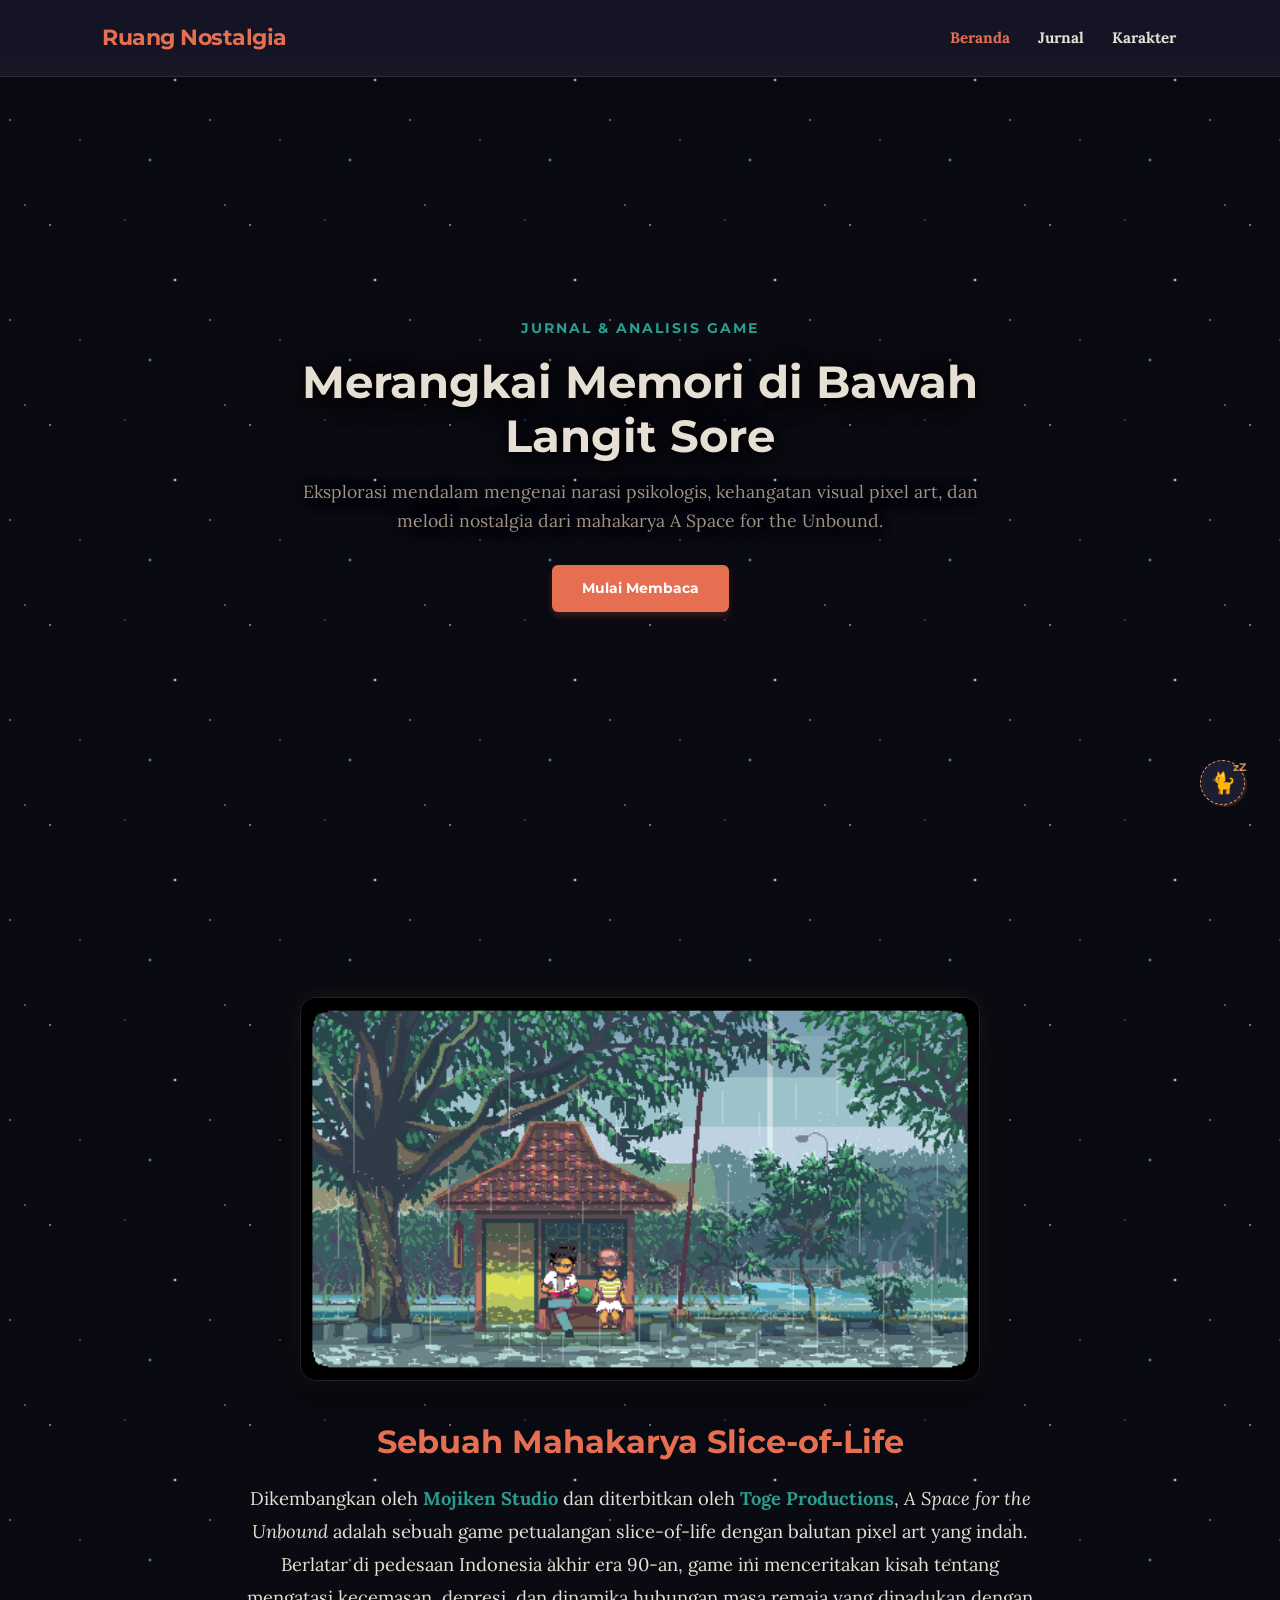
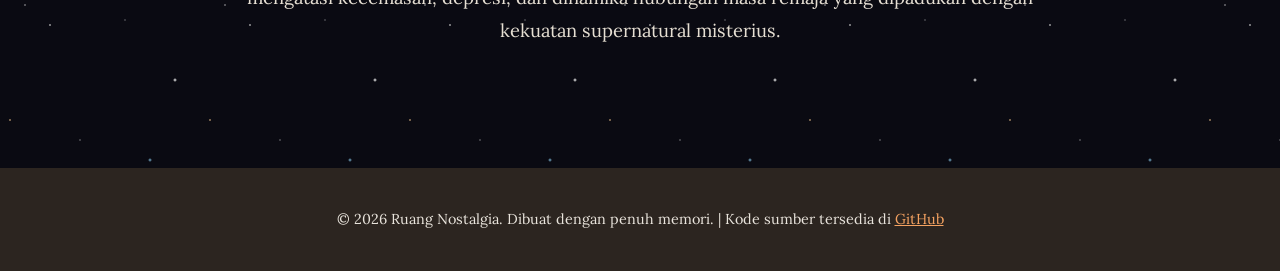
==== commit 62e419ec: "Perbaikan CSS semua halaman dan menambahkan Tab Karakter" ====
--- a/index.html
+++ b/index.html
@@ -20,7 +20,8 @@
         <nav class="nav-links">
             <a href="index.html" class="active">Beranda</a>
             <a href="jurnal.html">Jurnal</a>
-            </nav>
+            <a href="karakter.html">Karakter</a>
+</nav>
     </header>
 
     <main class="hero">
--- a/style.css
+++ b/style.css
@@ -12,11 +12,11 @@
 }
 
 :root {
-    --bg-kertas: #141424; 
-    --bg-kartu: #1D1D31; 
-    --bg-blockquote: #23233A; 
-    --teks-utama: #E6DFD3; 
-    --teks-pudar: #9E9387; 
+    --bg-kertas: #141424;
+    --bg-kartu: #1D1D31;
+    --bg-blockquote: #23233A;
+    --teks-utama: #E6DFD3;
+    --teks-pudar: #9E9387;
     --senja-kuning: #F4A261;
     --senja-jingga: #E76F51;
     --langit-biru: #2A9D8F;
@@ -27,31 +27,47 @@
     overflow-x: hidden;
     width: 100%;
     font-family: 'Lora', Georgia, serif;
-    background-color: #0A0A12; /* Deep space dark base */
+    background-color: #0A0A12;
+    /* Deep space dark base */
     /* Pure CSS Stars */
-    background-image: 
-        radial-gradient(1px 1px at 25px 5px, #FFFFFF, rgba(255,255,255,0)),
-        radial-gradient(1.5px 1.5px at 50px 25px, rgba(255,255,255,0.8), rgba(255,255,255,0)),
-        radial-gradient(1px 1px at 125px 20px, rgba(255,255,255,0.6), rgba(255,255,255,0)),
-        radial-gradient(2px 2px at 175px 80px, #FFFFFF, rgba(255,255,255,0)),
-        radial-gradient(1.5px 1.5px at 10px 120px, rgba(255,210,150,0.8), rgba(255,255,255,0)), /* Warm star */
-        radial-gradient(1px 1px at 80px 140px, rgba(255,255,255,0.7), rgba(255,255,255,0)),
-        radial-gradient(2px 2px at 150px 160px, rgba(150,220,255,0.8), rgba(255,255,255,0)); /* Blue star */
+    background-image:
+        radial-gradient(1px 1px at 25px 5px, #FFFFFF, rgba(255, 255, 255, 0)),
+        radial-gradient(1.5px 1.5px at 50px 25px, rgba(255, 255, 255, 0.8), rgba(255, 255, 255, 0)),
+        radial-gradient(1px 1px at 125px 20px, rgba(255, 255, 255, 0.6), rgba(255, 255, 255, 0)),
+        radial-gradient(2px 2px at 175px 80px, #FFFFFF, rgba(255, 255, 255, 0)),
+        radial-gradient(1.5px 1.5px at 10px 120px, rgba(255, 210, 150, 0.8), rgba(255, 255, 255, 0)),
+        /* Warm star */
+        radial-gradient(1px 1px at 80px 140px, rgba(255, 255, 255, 0.7), rgba(255, 255, 255, 0)),
+        radial-gradient(2px 2px at 150px 160px, rgba(150, 220, 255, 0.8), rgba(255, 255, 255, 0));
+    /* Blue star */
     background-repeat: repeat;
     background-size: 200px 200px;
     color: var(--teks-utama);
     line-height: 1.6;
-    animation: spaceDrift 150s linear infinite; /* Very slow, calming pan effect */
+    animation: spaceDrift 150s linear infinite;
+    /* Very slow, calming pan effect */
     transition: color 0.3s;
 }
 
 @keyframes spaceDrift {
-    0% { background-position: 0 0; }
-    100% { background-position: -2000px 1000px; } /* Moves diagonally */
-}
-
-h1, h2, h3, .logo, .btn-utama {
-    font-family: 'Montserrat', sans-serif; /* Font tegas untuk judul */
+    0% {
+        background-position: 0 0;
+    }
+
+    100% {
+        background-position: -2000px 1000px;
+    }
+
+    /* Moves diagonally */
+}
+
+h1,
+h2,
+h3,
+.logo,
+.btn-utama {
+    font-family: 'Montserrat', sans-serif;
+    /* Font tegas untuk judul */
 }
 
 /* ==========================================
@@ -105,7 +121,7 @@
     transform: translateY(-2px);
 }
 
-.nav-links a:hover::before, 
+.nav-links a:hover::before,
 .nav-links a:hover::after,
 .nav-links a.active::before,
 .nav-links a.active::after {
@@ -129,15 +145,18 @@
 /* Update Hero to Full Screen Center */
 .hero {
     position: relative;
-    background-color: transparent; /* Keep the stars showing through */
-    min-height: 100vh; /* Make it take the full screen height */
+    background-color: transparent;
+    /* Keep the stars showing through */
+    min-height: 100vh;
+    /* Make it take the full screen height */
     display: flex;
     flex-direction: column;
     justify-content: center;
     align-items: center;
     padding: 0 8%;
     text-align: center;
-    margin-top: -80px; /* Offset the navbar height so it is perfectly dead center */
+    margin-top: -80px;
+    /* Offset the navbar height so it is perfectly dead center */
 }
 
 .hero::after {
@@ -148,7 +167,8 @@
     max-width: 700px;
     position: relative;
     z-index: 1;
-    margin-top: 40px; /* Push content down slightly to balance the offset */
+    margin-top: 40px;
+    /* Push content down slightly to balance the offset */
 }
 
 .hero-tag {
@@ -287,14 +307,15 @@
     background-color: var(--bg-kartu);
     border-radius: 8px;
     overflow: hidden;
-    box-shadow: 0 4px 15px rgba(0,0,0,0.03);
+    box-shadow: 0 4px 15px rgba(0, 0, 0, 0.03);
     border: 1px solid var(--border-garis);
     transition: transform 0.3s, box-shadow 0.3s, background-color 0.3s, border-color 0.3s;
 }
 
 .article-card:hover {
     transform: translateY(-5px);
-    box-shadow: 0 8px 24px rgba(231, 111, 81, 0.08); /* Warm twilight hover shadow */
+    box-shadow: 0 8px 24px rgba(231, 111, 81, 0.08);
+    /* Warm twilight hover shadow */
 }
 
 .card-image-placeholder {
@@ -377,43 +398,179 @@
 /* ==========================================
    6. RESPONSIVITAS (RUBRIK 4 - 10%)
    ========================================== */
+/* ==========================================
+   PERBAIKAN TAMPILAN MOBILE (HP)
+   ========================================== */
 @media (max-width: 992px) {
-    .articles-grid {
-        grid-template-columns: repeat(2, 1fr); /* Layar tablet: menjadi 2 kolom */
-    }
-    .hero h1 {
-        font-size: 2.3rem;
-    }
-}
-
-@media (max-width: 768px) {
-    .navbar {
+    body {
+        overflow-x: hidden;
+    }
+
+    .jurnal-page-wrapper {
+        display: flex;
         flex-direction: column;
-        padding: 15px;
-    }
-    .nav-links {
-        margin-top: 15px;
-    }
-    .nav-links a {
-        margin: 0 10px;
-    }
-    .articles-grid {
-        grid-template-columns: 1fr; /* Layar HP: menumpuk 1 kolom */
-    }
-    .hero h1 {
-        font-size: 1.8rem;
-    }
+        align-items: center;
+        padding-bottom: 60px;
+    }
+
+    .jurnal-header.mading-style {
+        order: 1 !important;
+        margin-bottom: 20px !important;
+        padding: 40px 20px;
+    }
+
+    .decor-sticky {
+        display: block !important;
+        position: relative !important;
+        top: 0 !important;
+        left: 0 !important;
+        transform: none !important;
+        width: 85% !important;
+        max-width: 280px !important;
+        margin: 0 auto 30px auto !important;
+        padding: 20px !important;
+        animation: none !important;
+        order: 2 !important;
+    }
+
+    .decor-sticky p {
+        font-size: 1.05rem !important;
+        text-align: center;
+    }
+
+    .decor-polaroid {
+        display: block !important;
+        position: relative !important;
+        top: 0 !important;
+        left: 0 !important;
+        right: 0 !important;
+        width: 80% !important;
+        max-width: 280px !important;
+        padding: 15px 15px 40px 15px !important;
+        margin: 20px auto !important;
+        transform: rotate(0deg) !important;
+        animation: none !important;
+        order: 3 !important;
+    }
+
+    .decor-polaroid .photo-img {
+        width: 100% !important;
+        height: 220px !important;
+        background-size: cover !important;
+    }
+
+    .decor-polaroid .caption {
+        font-size: 1.1rem !important;
+        margin-top: 15px !important;
+    }
+
+    .decor-polaroid .tape {
+        width: 90px !important;
+        height: 28px !important;
+        top: -14px !important;
+        left: calc(50% - 45px) !important;
+        background: rgba(255, 255, 255, 0.6) !important;
+        box-shadow: 0 4px 8px rgba(0, 0, 0, 0.4) !important;
+    }
+}
+
+/* <--- INI ADALAH TANDA KURUNG PENUTUP YANG SEBELUMNYA HILANG! */
+
+
+/* ==========================================
+   16. HALAMAN KARAKTER (GALLERY LAYOUT)
+   ========================================== */
+.karakter-page-wrapper {
+    padding: 60px 8% 100px;
+    max-width: 1000px;
+    margin: 0 auto;
+    text-align: center;
+}
+
+.karakter-header {
+    margin-bottom: 60px;
+}
+
+.karakter-header h1 {
+    font-size: 2.4rem;
+    color: var(--teks-utama);
+    margin-bottom: 10px;
+}
+
+.karakter-header p {
+    color: var(--teks-pudar);
+    font-size: 1.1rem;
+}
+
+.karakter-gallery {
+    display: flex;
+    justify-content: center;
+    align-items: center;
+    gap: 50px;
+    flex-wrap: wrap;
+    /* Memastikan turun ke bawah otomatis di HP */
+}
+
+/* Mematikan Posisi Absolut & Merapikan Kotak Polaroid */
+.karakter-gallery .decor-polaroid {
+    display: block !important;
+    position: relative !important;
+    top: 0 !important;
+    left: 0 !important;
+    right: 0 !important;
+    bottom: 0 !important;
+    margin: 0 !important;
+    width: 250px;
+    /* Ukuran yang pas di layar laptop */
+}
+
+.karakter-gallery .decor-sticky {
+    display: block !important;
+    position: relative !important;
+    top: 0 !important;
+    left: 0 !important;
+    right: 0 !important;
+    bottom: 0 !important;
+    margin: 0 !important;
+    width: 220px !important;
+    height: fit-content;
+}
+
+/* MEMUNCULKAN KEMBALI FOTO ATMA DAN RAYA DI HALAMAN KARAKTER */
+#polaroid-zoom-trigger .photo-img {
+    background: url('images/foto-kiri.jpg') center/cover no-repeat !important;
+    height: 200px;
+}
+
+#polaroid-2-zoom-trigger .photo-img.photo-2 {
+    background: url('images/foto-kanan.jpg') center/cover no-repeat !important;
+    height: 200px;
 }
 
 /* ==========================================
    7. CUSTOM MAGIC WAND CURSOR & PARTICLES (A Space for the Unbound)
    ========================================== */
-html, body {
+html,
+body {
     cursor: url("data:image/svg+xml;utf8,%3Csvg xmlns='http://www.w3.org/2000/svg' width='32' height='32' viewBox='0 0 32 32'%3E%3Cline x1='9' y1='9' x2='24' y2='24' stroke='%23E76F51' stroke-width='3.5' stroke-linecap='round'/%3E%3Cline x1='9.5' y1='9.5' x2='23.5' y2='23.5' stroke='%23FF85A1' stroke-width='1.5' stroke-linecap='round'/%3E%3Ccircle cx='24' cy='24' r='2.5' fill='%23F4A261' stroke='%232C2520' stroke-width='0.5'/%3E%3Ccircle cx='9' cy='9' r='2.5' fill='%23F4A261' stroke='%232C2520' stroke-width='0.5'/%3E%3Cpath d='M 8 1 L 10 5.5 L 15 6 L 11 9.5 L 12.5 14.5 L 8 12 L 3.5 14.5 L 5 9.5 L 1 6 L 6 5.5 Z' fill='%23FFD166' stroke='%232C2520' stroke-width='1' stroke-linejoin='round'/%3E%3Cpath d='M 8 3.5 L 9.2 6.2 L 12.2 6.5 L 9.8 8.6 L 10.7 11.6 L 8 10 L 5.3 11.6 L 6.2 8.6 L 3.8 6.5 L 6.8 6.2 Z' fill='%23FFF' opacity='0.6'/%3E%3Ccircle cx='8' cy='8' r='2' fill='%232A9D8F'/%3E%3C/svg%3E") 8 1, auto;
 }
 
 /* Ensure interactive components have the active pointer magic wand */
-a, button, select, textarea, .btn-utama, .read-more, .article-card, .logo, .theme-toggle-btn, .filter-btn, .btn-top, .decor-polaroid, .decor-polaroid *, .char-modal-overlay, .char-modal-overlay * {
+a,
+button,
+select,
+textarea,
+.btn-utama,
+.read-more,
+.article-card,
+.logo,
+.theme-toggle-btn,
+.filter-btn,
+.btn-top,
+.decor-polaroid,
+.decor-polaroid *,
+.char-modal-overlay,
+.char-modal-overlay * {
     cursor: url("data:image/svg+xml;utf8,%3Csvg xmlns='http://www.w3.org/2000/svg' width='32' height='32' viewBox='0 0 32 32'%3E%3Cline x1='9' y1='9' x2='24' y2='24' stroke='%23E76F51' stroke-width='3.5' stroke-linecap='round'/%3E%3Cline x1='9.5' y1='9.5' x2='23.5' y2='23.5' stroke='%23FF85A1' stroke-width='1.5' stroke-linecap='round'/%3E%3Ccircle cx='24' cy='24' r='2.5' fill='%23F4A261' stroke='%232C2520' stroke-width='0.5'/%3E%3Ccircle cx='9' cy='9' r='2.5' fill='%23F4A261' stroke='%232C2520' stroke-width='0.5'/%3E%3Cpath d='M 8 1 L 10 5.5 L 15 6 L 11 9.5 L 12.5 14.5 L 8 12 L 3.5 14.5 L 5 9.5 L 1 6 L 6 5.5 Z' fill='%23FFD166' stroke='%232C2520' stroke-width='1' stroke-linejoin='round'/%3E%3Cpath d='M 8 3.5 L 9.2 6.2 L 12.2 6.5 L 9.8 8.6 L 10.7 11.6 L 8 10 L 5.3 11.6 L 6.2 8.6 L 3.8 6.5 L 6.8 6.2 Z' fill='%23FFF' opacity='0.6'/%3E%3Ccircle cx='8' cy='8' r='2' fill='%232A9D8F'/%3E%3C/svg%3E") 8 1, pointer;
 }
 
@@ -448,6 +605,7 @@
         opacity: 1;
         transform: translate(-50%, -50%) scale(1) rotate(0deg);
     }
+
     100% {
         opacity: 0;
         transform: translate(calc(-50% + var(--dx)), calc(-50% + var(--dy))) scale(0) rotate(var(--rot));
@@ -474,11 +632,13 @@
         border-color: var(--senja-kuning);
         box-shadow: 0 0 5px var(--senja-kuning), inset 0 0 5px var(--senja-kuning);
     }
+
     40% {
         opacity: 0.9;
         border-color: var(--langit-biru);
         box-shadow: 0 0 10px var(--langit-biru), inset 0 0 10px var(--langit-biru);
     }
+
     100% {
         width: 70px;
         height: 70px;
@@ -502,10 +662,12 @@
         opacity: 0;
         transform: translate(-50%, -50%) scale(0.3);
     }
+
     15% {
         opacity: 0.8;
         transform: translate(-50%, -50%) scale(1);
     }
+
     100% {
         opacity: 0;
         transform: translate(calc(-50% + var(--dx)), calc(-50% - var(--dy))) scale(1.3);
@@ -518,9 +680,18 @@
 }
 
 @keyframes logoHeartbeat {
-    0% { transform: scale(1); }
-    50% { transform: scale(1.08); color: var(--senja-kuning); }
-    100% { transform: scale(1); }
+    0% {
+        transform: scale(1);
+    }
+
+    50% {
+        transform: scale(1.08);
+        color: var(--senja-kuning);
+    }
+
+    100% {
+        transform: scale(1);
+    }
 }
 
 .logo-thought-bubble {
@@ -715,7 +886,7 @@
         grid-template-columns: 1fr;
         gap: 40px;
     }
-    
+
     .about-photo-placeholder {
         max-width: 400px;
         margin: 0 auto;
@@ -731,7 +902,8 @@
     left: 0;
     width: 100vw;
     height: 100vh;
-    background-color: var(--bg-kertas); /* Blends perfectly with page background to prevent flashing */
+    background-color: var(--bg-kertas);
+    /* Blends perfectly with page background to prevent flashing */
     z-index: 100000;
     pointer-events: none;
     opacity: 1;
@@ -746,7 +918,8 @@
    10. DETAIL ARTIKEL & TIPOGRAFI (Tahap 4)
    ========================================== */
 .article-container {
-    max-width: 800px; /* Ergonomic column width for optimal reading experience */
+    max-width: 800px;
+    /* Ergonomic column width for optimal reading experience */
     margin: 40px auto 60px;
     padding: 0 24px;
 }
@@ -852,13 +1025,16 @@
 
 .article-content {
     font-family: 'Lora', Georgia, serif;
-    font-size: 1.15rem; /* Larger, premium, legible text size */
-    line-height: 1.85; /* Beautiful, airy row spacing */
+    font-size: 1.15rem;
+    /* Larger, premium, legible text size */
+    line-height: 1.85;
+    /* Beautiful, airy row spacing */
     color: var(--teks-utama);
 }
 
 .article-content p {
-    margin-bottom: 24px; /* Distinct paragraphs spacing */
+    margin-bottom: 24px;
+    /* Distinct paragraphs spacing */
 }
 
 .article-content h2 {
@@ -870,8 +1046,10 @@
 }
 
 .article-content blockquote {
-    background-color: var(--bg-blockquote); /* Krem hangat sedikit teduh / Indigo di dark mode */
-    border-left: 4px solid var(--senja-kuning); /* Border senja */
+    background-color: var(--bg-blockquote);
+    /* Krem hangat sedikit teduh / Indigo di dark mode */
+    border-left: 4px solid var(--senja-kuning);
+    /* Border senja */
     padding: 24px 30px;
     margin: 35px 0;
     border-radius: 0 8px 8px 0;
@@ -906,20 +1084,23 @@
     padding: 12px 28px;
     background-color: var(--bg-blockquote);
     border: 1.5px dashed var(--senja-jingga);
-    border-radius: 4px; /* Blocky retro style */
+    border-radius: 4px;
+    /* Blocky retro style */
     color: var(--teks-utama);
     text-decoration: none;
     font-family: 'Montserrat', sans-serif;
     font-weight: bold;
     font-size: 0.9rem;
     letter-spacing: 0.5px;
-    box-shadow: 4px 4px 0px rgba(231, 111, 81, 0.15); /* Retro 2D block shadow */
+    box-shadow: 4px 4px 0px rgba(231, 111, 81, 0.15);
+    /* Retro 2D block shadow */
     transition: transform 0.2s, background-color 0.3s, border-color 0.3s, box-shadow 0.2s, color 0.3s;
     position: relative;
 }
 
 .btn-kembali::before {
-    content: '◆'; /* Retro choice pointer diamond from the game */
+    content: '◆';
+    /* Retro choice pointer diamond from the game */
     margin-right: 10px;
     color: var(--langit-biru);
     display: inline-block;
@@ -931,12 +1112,14 @@
     border-color: var(--langit-biru);
     color: var(--senja-jingga);
     box-shadow: 2px 2px 0px rgba(42, 157, 143, 0.25);
-    transform: translate(2px, 2px); /* Retro button press-down effect */
+    transform: translate(2px, 2px);
+    /* Retro button press-down effect */
 }
 
 .btn-kembali:hover::before {
     color: var(--senja-jingga);
-    transform: scale(1.3) rotate(45deg); /* Playful memory spin & scale */
+    transform: scale(1.3) rotate(45deg);
+    /* Playful memory spin & scale */
 }
 
 /* Dreamlike Memory Flashback Transition Overlay */
@@ -949,18 +1132,19 @@
 /* Responsiveness for Article Page */
 @media (max-width: 768px) {
     .article-container {
-        padding: 40px 20px; /* Generous mobile padding */
+        padding: 40px 20px;
+        /* Generous mobile padding */
         margin: 20px auto 40px;
     }
-    
+
     .article-header h1 {
         font-size: 2rem;
     }
-    
+
     .article-content {
         font-size: 1.1rem;
     }
-    
+
     .article-content blockquote {
         padding: 18px 20px;
         font-size: 1.15rem;
@@ -971,9 +1155,11 @@
    11. SPACE-DIVE TRANSITION STYLES (TONED DOWN & SOFT)
    ========================================== */
 .page-transition-overlay.space-dive-style {
-    background-color: #1A1A2E; /* Space Dive deep indigo as base */
+    background-color: #1A1A2E;
+    /* Space Dive deep indigo as base */
     opacity: 0;
-    transform: scale(1.02); /* Very subtle scale up for diving warp effect */
+    transform: scale(1.02);
+    /* Very subtle scale up for diving warp effect */
     transition: opacity 0.4s cubic-bezier(0.25, 1, 0.5, 1), transform 0.4s cubic-bezier(0.25, 1, 0.5, 1);
     display: flex;
     justify-content: center;
@@ -1041,7 +1227,8 @@
     color: var(--senja-kuning);
     font-size: 1.2rem;
     font-weight: bold;
-    box-shadow: 2px 2px 0px rgba(244, 162, 97, 0.15); /* Retro 2D shadow */
+    box-shadow: 2px 2px 0px rgba(244, 162, 97, 0.15);
+    /* Retro 2D shadow */
     transition: all 0.25s cubic-bezier(0.175, 0.885, 0.32, 1.275);
     display: flex;
     justify-content: center;
@@ -1097,8 +1284,13 @@
 }
 
 @keyframes catStretch {
-    0% { transform: scale(1); }
-    100% { transform: scaleY(1.15) scaleX(0.95); }
+    0% {
+        transform: scale(1);
+    }
+
+    100% {
+        transform: scaleY(1.15) scaleX(0.95);
+    }
 }
 
 .cat-zzz {
@@ -1118,9 +1310,11 @@
         transform: translate(0, 0) scale(0.7);
         opacity: 0;
     }
+
     30% {
         opacity: 0.8;
     }
+
     100% {
         transform: translate(8px, -12px) scale(1.1);
         opacity: 0;
@@ -1196,10 +1390,12 @@
         opacity: 0;
         transform: translate(-50%, -50%) scale(0.5);
     }
+
     15% {
         opacity: 1;
         transform: translate(-50%, -50%) scale(1.1);
     }
+
     100% {
         opacity: 0;
         transform: translate(calc(-50% + var(--dx)), calc(-50% - var(--dy))) scale(0.6);
@@ -1277,19 +1473,23 @@
    ========================================== */
 .jurnal-page-wrapper {
     position: relative;
-    max-width: 800px; /* Ensure this matches or wraps tightly around your mading width */
-    margin: 0 auto; 
+    max-width: 800px;
+    /* Ensure this matches or wraps tightly around your mading width */
+    margin: 0 auto;
     overflow: visible;
 }
 
 .jurnal-page-wrapper.zoomed {
-    padding-bottom: 220px; /* Breathe space for scaled board */
+    padding-bottom: 220px;
+    /* Breathe space for scaled board */
     transition: padding 0.4s ease;
 }
 
 .jurnal-page-wrapper.zoomed .jurnal-header {
-    transform: scale(1.5); /* Scale up ONLY the corkboard */
-    transform-origin: center top; /* Scale centered top to maintain balance */
+    transform: scale(1.5);
+    /* Scale up ONLY the corkboard */
+    transform-origin: center top;
+    /* Scale centered top to maintain balance */
     transition: transform 0.4s cubic-bezier(0.25, 1, 0.5, 1);
     z-index: 5;
 }
@@ -1330,7 +1530,7 @@
 
 .decor-polaroid:hover {
     animation-play-state: paused;
-    box-shadow: 0 15px 30px rgba(0,0,0,0.25), 0 5px 10px rgba(0,0,0,0.1);
+    box-shadow: 0 15px 30px rgba(0, 0, 0, 0.25), 0 5px 10px rgba(0, 0, 0, 0.1);
 }
 
 .decor-polaroid .photo-img {
@@ -1339,7 +1539,7 @@
     background-image: url('images/foto-kiri.jpg');
     background-size: cover;
     background-position: center;
-    border: 1px solid rgba(0,0,0,0.1);
+    border: 1px solid rgba(0, 0, 0, 0.1);
 }
 
 .decor-polaroid .caption {
@@ -1367,9 +1567,11 @@
 
 .decor-sticky {
     position: absolute;
-    bottom: -30px; /* Adjust this value so it overlaps the bottom edge perfectly */
+    bottom: -30px;
+    /* Adjust this value so it overlaps the bottom edge perfectly */
     left: 50%;
-    transform: translateX(-50%) rotate(0deg); /* Centered horizontally with zero rotation */
+    transform: translateX(-50%) rotate(0deg);
+    /* Centered horizontally with zero rotation */
     z-index: 15;
     background: rgba(244, 162, 97, 0.15);
     backdrop-filter: blur(8px);
@@ -1385,7 +1587,7 @@
 
 .decor-sticky:hover {
     animation-play-state: paused;
-    box-shadow: 4px 8px 18px rgba(0,0,0,0.22);
+    box-shadow: 4px 8px 18px rgba(0, 0, 0, 0.22);
 }
 
 .decor-sticky p {
@@ -1415,15 +1617,31 @@
 }
 
 @keyframes spaceFloat {
-    0% { transform: translateY(0px) rotate(0deg); }
-    50% { transform: translateY(-8px) rotate(0deg); }
-    100% { transform: translateY(0px) rotate(0deg); }
+    0% {
+        transform: translateY(0px) rotate(0deg);
+    }
+
+    50% {
+        transform: translateY(-8px) rotate(0deg);
+    }
+
+    100% {
+        transform: translateY(0px) rotate(0deg);
+    }
 }
 
 @keyframes spaceFloatCenter {
-    0% { transform: translateX(-50%) translateY(0px) rotate(0deg); }
-    50% { transform: translateX(-50%) translateY(-6px) rotate(0deg); }
-    100% { transform: translateX(-50%) translateY(0px) rotate(0deg); }
+    0% {
+        transform: translateX(-50%) translateY(0px) rotate(0deg);
+    }
+
+    50% {
+        transform: translateX(-50%) translateY(-6px) rotate(0deg);
+    }
+
+    100% {
+        transform: translateX(-50%) translateY(0px) rotate(0deg);
+    }
 }
 
 /* Force the Correct Images */
@@ -1431,7 +1649,8 @@
     background: url('images/foto-kiri.jpg') center/cover no-repeat !important;
 }
 
-.decor-right .photo-img, .decor-right .photo-img.photo-2 {
+.decor-right .photo-img,
+.decor-right .photo-img.photo-2 {
     background: url('images/foto-kanan.jpg') center/cover no-repeat !important;
 }
 
@@ -1567,14 +1786,22 @@
 }
 
 /* 2. Optimize Animations (Hardware Acceleration) */
-.decor-polaroid, .decor-sticky, .mading-paper, .char-modal-card {
+.decor-polaroid,
+.decor-sticky,
+.mading-paper,
+.char-modal-card {
     will-change: transform, opacity;
 }
 
 /* 3. Responsive Adjustments for Mid-Sized Screens (Tablets/Small Laptops) */
 @media (max-width: 1300px) {
-    .decor-left { left: -100px; }
-    .decor-right { right: -100px; }
+    .decor-left {
+        left: -100px;
+    }
+
+    .decor-right {
+        right: -100px;
+    }
 }
 
 /* 4. Complete Mobile Overhaul for Jurnal Decorations */
@@ -1585,13 +1812,14 @@
         align-items: center;
         padding-bottom: 60px;
     }
-    
+
     .jurnal-header.mading-style {
         margin-bottom: 40px;
         padding: 40px 20px;
     }
 
-    .decor-polaroid, .decor-sticky {
+    .decor-polaroid,
+    .decor-sticky {
         display: block !important;
         position: relative !important;
         top: 0 !important;
@@ -1611,8 +1839,219 @@
 
 /* 5. Disable Custom Cursor on Touch Devices (Mobile UX Affordance) */
 @media (pointer: coarse) {
-    html, body, a, button, select, textarea, .btn-utama, .read-more, .article-card, .logo, .theme-toggle-btn, .filter-btn, .btn-top, .decor-polaroid, .decor-polaroid *, .char-modal-overlay, .char-modal-overlay * {
+
+    html,
+    body,
+    a,
+    button,
+    select,
+    textarea,
+    .btn-utama,
+    .read-more,
+    .article-card,
+    .logo,
+    .theme-toggle-btn,
+    .filter-btn,
+    .btn-top,
+    .decor-polaroid,
+    .decor-polaroid *,
+    .char-modal-overlay,
+    .char-modal-overlay * {
         cursor: auto !important;
+    }
+}
+
+/* ==========================================
+   MOBILE RESPONSIVE — GLOBAL (max 640px)
+   ========================================== */
+@media (max-width: 640px) {
+
+    /* ── NAVBAR ── */
+    .navbar {
+        padding: 14px 5%;
+        flex-wrap: wrap;
+        gap: 8px;
+    }
+    .logo {
+        font-size: 1.2rem;
+    }
+    .nav-links a {
+        margin-left: 12px;
+        font-size: 0.85rem;
+    }
+
+    /* ── HERO (index.html) ── */
+    .hero {
+        min-height: 100svh;
+        padding: 0 6%;
+        margin-top: -60px;
+    }
+    .hero h1 {
+        font-size: 2rem;
+    }
+    .hero p {
+        font-size: 1rem;
+    }
+    .hero-content {
+        margin-top: 60px;
+    }
+
+    /* ── GAME INTRO (index.html) ── */
+    .game-intro {
+        padding: 60px 6% 80px;
+    }
+    .game-gif {
+        width: 100%;
+    }
+    .intro-content h2 {
+        font-size: 1.6rem;
+    }
+    .intro-content p {
+        font-size: 1rem;
+    }
+
+    /* ── JURNAL HERO ── */
+    .jurnal-hero {
+        padding: 50px 6% 0;
+    }
+    .jurnal-hero h1 {
+        font-size: 2rem;
+    }
+    .jurnal-hero p {
+        font-size: 0.95rem;
+    }
+
+    /* ── FEATURED CARD (jurnal.html) ── */
+    .featured-wrap {
+        padding: 0 5%;
+        margin-bottom: 40px;
+    }
+    .featured-card {
+        grid-template-columns: 1fr;
+    }
+    .featured-image {
+        min-height: 200px;
+    }
+    .featured-image::after {
+        background: linear-gradient(to bottom, transparent 50%, var(--bg-kartu));
+    }
+    .featured-body {
+        padding: 24px 20px;
+        gap: 12px;
+    }
+    .featured-body h2 {
+        font-size: 1.4rem;
+    }
+    .featured-body p {
+        font-size: 0.92rem;
+    }
+
+    /* ── ARTICLES GRID (jurnal.html) ── */
+    .jurnal-grid-section {
+        padding: 0 5% 70px;
+    }
+    .articles-grid-v2 {
+        grid-template-columns: 1fr;
+        gap: 20px;
+    }
+    .section-header-row h2 {
+        font-size: 1.2rem;
+    }
+
+    /* ── ARTICLE PAGE (baca-artikel.html, artikel-*.html) ── */
+    .article-container {
+        padding: 24px 5%;
+        margin: 16px auto 32px;
+    }
+    .article-header h1 {
+        font-size: 1.65rem;
+        line-height: 1.3;
+    }
+    .article-content {
+        font-size: 1rem;
+        line-height: 1.75;
+    }
+    .article-content h2 {
+        font-size: 1.25rem;
+        margin: 28px 0 14px;
+    }
+    .article-content blockquote {
+        padding: 16px 18px;
+        font-size: 1rem;
+        margin: 24px 0;
+    }
+    .breadcrumb {
+        font-size: 0.68rem;
+    }
+    .article-hero-image {
+        border-radius: 10px !important;
+    }
+    .btn-kembali {
+        font-size: 0.82rem;
+        padding: 10px 20px;
+    }
+
+    /* ── TENTANG (tentang.html) ── */
+    .about-container {
+        padding: 40px 5% 60px;
+    }
+    .about-split {
+        grid-template-columns: 1fr;
+        gap: 30px;
+    }
+    .about-info h1 {
+        font-size: 1.9rem;
+    }
+    .about-bio {
+        font-size: 1rem;
+    }
+    .about-story {
+        font-size: 0.95rem;
+    }
+
+    /* ── KARAKTER (karakter.html) ── */
+    .karakter-page-wrapper {
+        padding: 40px 5% 80px;
+    }
+    .karakter-header h1 {
+        font-size: 1.8rem;
+    }
+    .karakter-header p {
+        font-size: 0.95rem;
+    }
+    .karakter-header {
+        margin-bottom: 40px;
+    }
+    .karakter-gallery {
+        gap: 30px;
+    }
+
+    /* ── FOOTER ── */
+    .footer {
+        padding: 30px 5%;
+        font-size: 0.82rem;
+    }
+
+    /* ── BACK TO TOP & CAT ── */
+    .btn-top,
+    .retro-cat {
+        width: 40px;
+        height: 40px;
+        right: 16px;
+    }
+    .btn-top {
+        bottom: 20px;
+    }
+    .retro-cat {
+        bottom: 70px;
+    }
+    .cat-tooltip {
+        max-width: 180px;
+        font-size: 0.75rem;
+    }
+    .logo-thought-bubble {
+        max-width: 200px;
+        font-size: 0.75rem;
     }
 }
 
@@ -1623,12 +2062,12 @@
         max-width: 320px;
         padding: 12px 12px 20px 12px;
     }
-    
+
     .char-modal-card .modal-desc {
         font-size: 0.8rem;
         line-height: 1.5;
     }
-    
+
     .char-modal-card .modal-close-hint {
         font-size: 0.65rem;
         bottom: -25px;
@@ -1636,7 +2075,60 @@
 }
 
 /* 7. Smooth focus state for accessibility (Feedback) */
-a:focus-visible, button:focus-visible, .decor-polaroid:focus-visible {
+a:focus-visible,
+button:focus-visible,
+.decor-polaroid:focus-visible {
     outline: 2px dashed var(--senja-kuning);
     outline-offset: 4px;
 }
+
+/* ==========================================
+   16. HALAMAN KARAKTER (GALLERY LAYOUT)
+   ========================================== */
+.karakter-page-wrapper {
+    padding: 60px 8% 100px;
+    max-width: 1000px;
+    margin: 0 auto;
+    text-align: center;
+}
+
+.karakter-header {
+    margin-bottom: 60px;
+}
+
+.karakter-header h1 {
+    font-size: 2.4rem;
+    color: var(--teks-utama);
+    margin-bottom: 10px;
+}
+
+.karakter-header p {
+    color: var(--teks-pudar);
+    font-size: 1.1rem;
+}
+
+.karakter-gallery {
+    display: flex;
+    justify-content: center;
+    align-items: center;
+    gap: 50px;
+    flex-wrap: wrap;
+    /* Memastikan turun ke bawah otomatis di HP */
+}
+
+/* Mematikan Posisi Absolut khusus untuk halaman Galeri */
+.karakter-gallery .decor-polaroid,
+.karakter-gallery .decor-sticky {
+    position: relative !important;
+    top: 0 !important;
+    left: 0 !important;
+    right: 0 !important;
+    bottom: 0 !important;
+    margin: 0 !important;
+    /* Efek animasi spaceFloat akan tetap berjalan otomatis! */
+}
+
+.karakter-gallery .decor-sticky {
+    width: 220px !important;
+    height: fit-content;
+}
